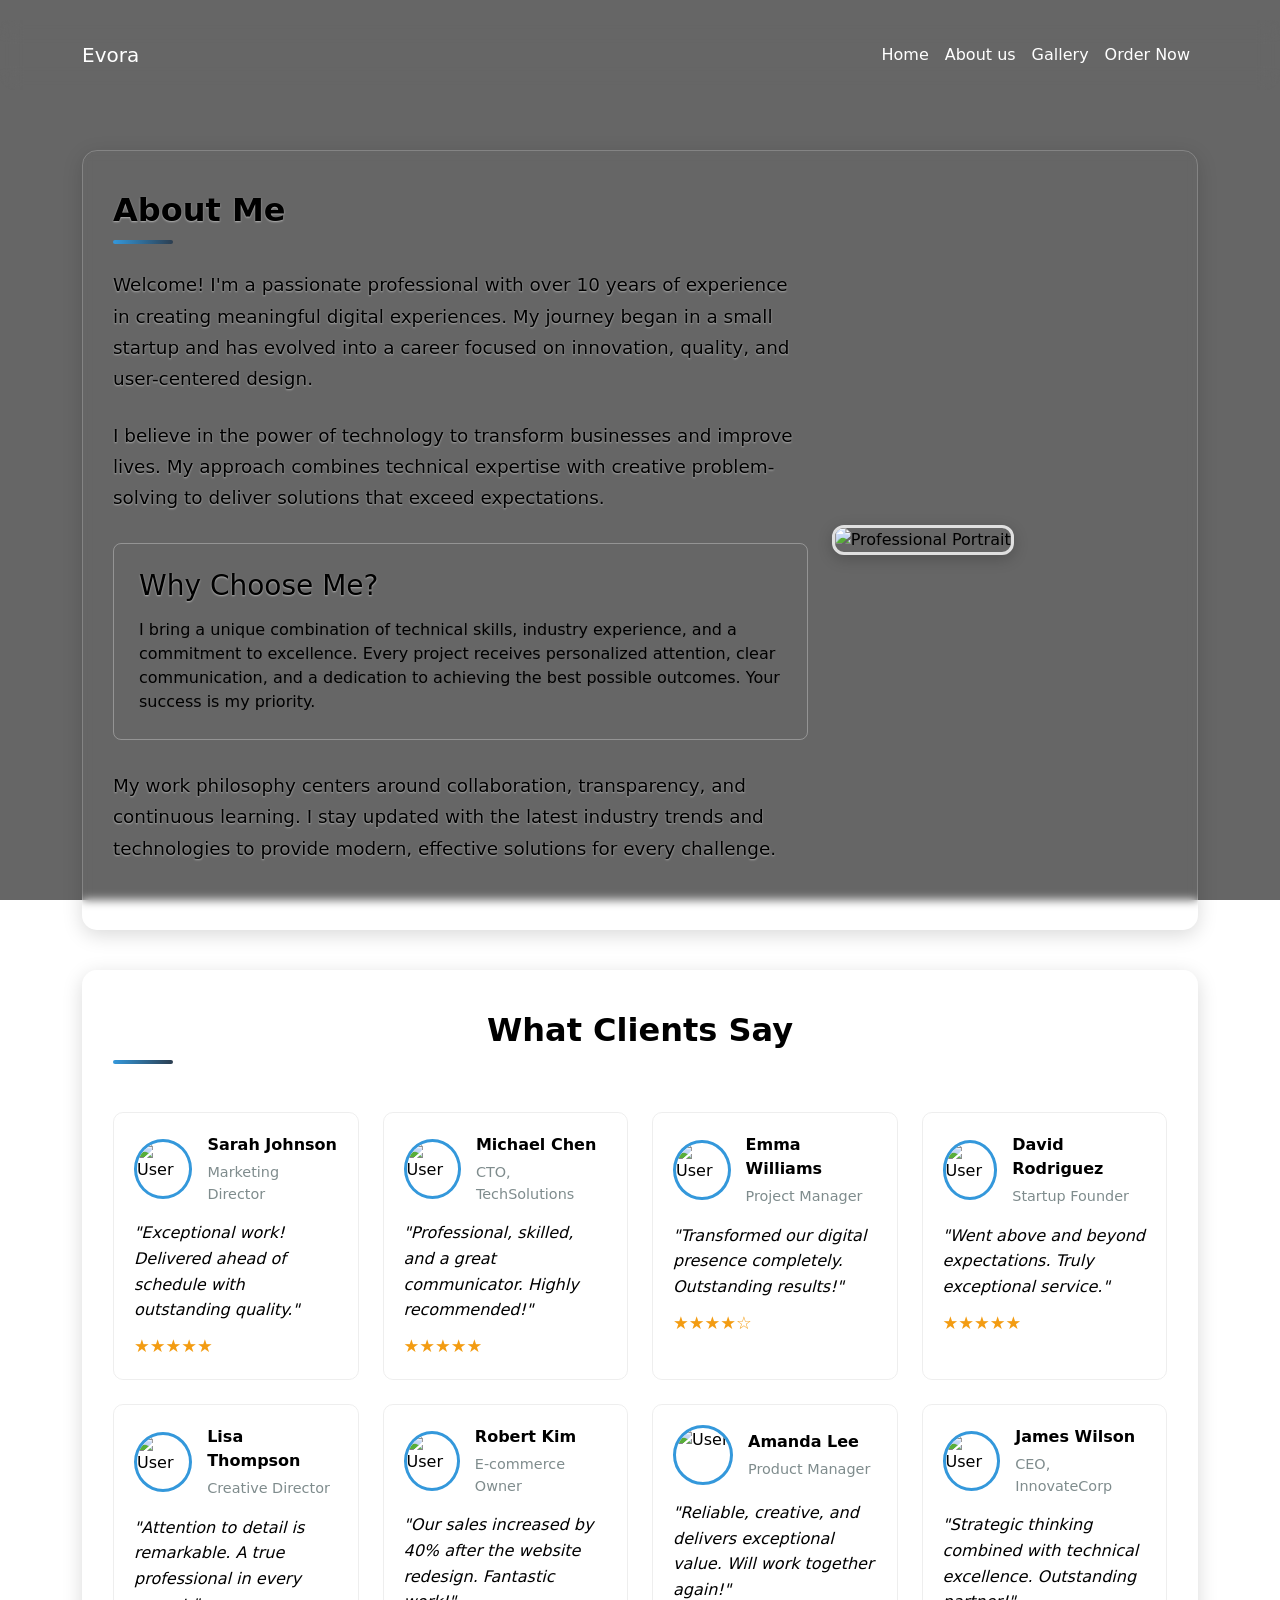
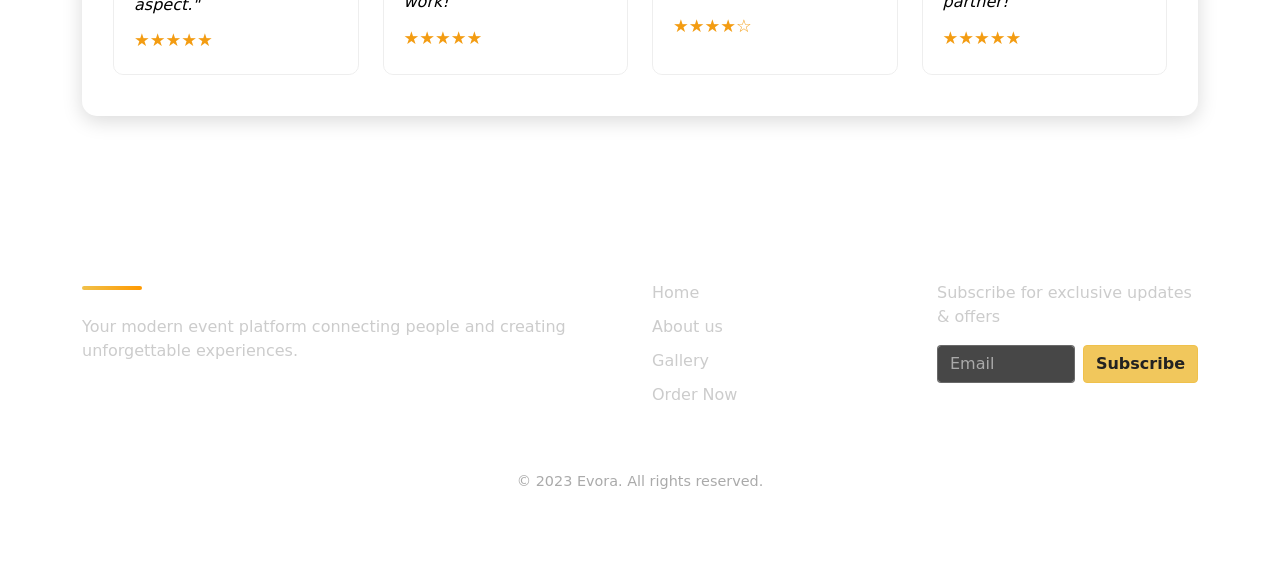
==== about.html @ 7f1d3972 "Create about.html" ====
<!DOCTYPE html>
<html lang="en">
<head>
    <meta charset="UTF-8">
    <meta name="viewport" content="width=device-width, initial-scale=1.0">
    <title>About Us</title>
    <!-- Bootstrap CSS -->
    <link href="https://cdn.jsdelivr.net/npm/bootstrap@5.3.0/dist/css/bootstrap.min.css" rel="stylesheet">
    <style>
        /* Internal CSS */
        body {
            font-family: 'Segoe UI', system-ui, sans-serif;
            color: #000;
            padding-top: 20px;
            padding-bottom: 40px;
            margin: 0;
            min-height: 100vh;
            position: relative;
        }
        
        /* Background for About page */
        body::before {
            content: '';
            position: fixed;
            top: 0;
            left: 0;
            width: 100%;
            height: 100%;
            background-image: url('https://media.istockphoto.com/id/2237324491/photo/happy-new-year-2026-concept-lettering-on-the-beach-written-text-on-the-sea-beach-at-sunrise.jpg?s=612x612&w=0&k=20&c=nYVfbKkBilDe_gH-JGtQt8rKmQ1qCMg0CsztpWmd93I=');
            background-size: cover;
            background-position: center;
            background-repeat: no-repeat;
            background-attachment: fixed;
            z-index: -2;
        }
        
        /* Dark overlay for better readability */
        body::after {
            content: '';
            position: fixed;
            top: 0;
            left: 0;
            width: 100%;
            height: 100%;
            background-color: rgba(0, 0, 0, 0.6);
            z-index: -1;
        }
        
        /* --- NAVBAR --- */
        #mainNav {
            position: relative;
            width: 100%;
            z-index: 10;
            background: transparent;
            backdrop-filter: blur(10px);
            margin-bottom: 40px;
            border-radius: 0 0 15px 15px;
        }
        
        .navbar {
            padding: 15px 0;
        }
        
        .navbar-toggler {
            border-color: rgba(255,255,255,0.5);
        }
        
        .navbar-toggler-icon {
            background-image: url("data:image/svg+xml,%3csvg xmlns='http://www.w3.org/2000/svg' viewBox='0 0 30 30'%3e%3cpath stroke='rgba%28255, 255, 255, 1%29' stroke-linecap='round' stroke-miterlimit='10' stroke-width='2' d='M4 7h22M4 15h22M4 23h22'/%3e%3c/svg%3e");
        }
        
        .navbar-brand,
        .nav-link {
            color: #fff !important;
        }
        
        .nav-link:hover {
            color: #f0c14b !important;
        }
        
        /* About Section - Transparent */
        .about-section {
            background: transparent;
            border-radius: 15px;
            padding: 40px 30px;
            box-shadow: 0 5px 20px rgba(0,0,0,0.15);
            margin-bottom: 40px;
            margin-top: 20px;
            backdrop-filter: blur(5px);
            border: 1px solid rgba(255, 255, 255, 0.2);
        }
        
        .about-img {
            border-radius: 12px;
            box-shadow: 0 4px 15px rgba(0,0,0,0.2);
            width: 100%;
            height: auto;
            object-fit: cover;
            max-height: 400px;
            border: 3px solid rgba(255, 255, 255, 0.8);
        }
        
        h2 {
            color: #000;
            font-weight: 700;
            margin-bottom: 25px;
            position: relative;
            padding-bottom: 15px;
        }
        
        h2:after {
            content: '';
            position: absolute;
            left: 0;
            bottom: 0;
            width: 60px;
            height: 4px;
            background: linear-gradient(to right, #3498db, #2c3e50);
            border-radius: 2px;
        }
        
        .lead {
            font-size: 1.15rem;
            line-height: 1.7;
            color: #000;
            margin-bottom: 25px;
        }
        
        .highlight {
            background: transparent;
            border-left: 4px solid #3498db;
            padding: 25px;
            border-radius: 8px;
            margin: 30px 0;
            backdrop-filter: blur(5px);
            border: 1px solid rgba(255, 255, 255, 0.3);
        }
        
        .highlight h3 {
            color: #000;
            margin-bottom: 15px;
        }
        
        /* User Comments Section - Transparent */
        .user-comments {
            background: transparent;
            border-radius: 15px;
            padding: 40px 30px;
            box-shadow: 0 5px 20px rgba(0,0,0,0.15);
            backdrop-filter: blur(5px);
            border: 1px solid rgba(255, 255, 255, 0.2);
        }
        
        .comment-card {
            background: transparent;
            border-radius: 10px;
            padding: 20px;
            height: 100%;
            border: 1px solid rgba(234, 234, 234, 0.8);
            transition: all 0.3s ease;
            backdrop-filter: blur(5px);
        }
        
        .comment-card:hover {
            transform: translateY(-5px);
            box-shadow: 0 8px 15px rgba(0,0,0,0.2);
            background-color: rgba(255, 255, 255, 0.95);
        }
        
        .user-avatar {
            width: 60px;
            height: 60px;
            border-radius: 50%;
            object-fit: cover;
            border: 3px solid #3498db;
            margin-right: 15px;
        }
        
        .user-name {
            font-weight: 600;
            color: #000;
            margin-bottom: 5px;
        }
        
        .user-role {
            color: #7f8c8d;
            font-size: 0.9rem;
        }
        
        .comment-text {
            color: #000;
            line-height: 1.6;
            margin-top: 15px;
            font-style: italic;
        }
        
        .rating {
            color: #f39c12;
            font-size: 1.1rem;
            margin-top: 10px;
        }
        
        /* --- FOOTER - Transparent --- */
        #foot {
            background: transparent;
            color: #fff;
            padding: 60px 0 30px;
            margin-top: 60px;
            backdrop-filter: blur(10px);
            border-top: 1px solid rgba(255, 255, 255, 0.1);
        }
        
        #foot h5 {
            margin-bottom: 20px;
            color: #fff;
        }
        
        #foot h2 {
            color: #fff;
        }
        
        #foot h2:after {
            background: linear-gradient(to right, #f0c14b, #ff9900);
        }
        
        #footer-link {
            list-style: none;
            padding: 0;
        }
        
        #footer-link li {
            margin-bottom: 10px;
        }
        
        #footer-link a {
            text-decoration: none;
            color: #ccc;
            transition: color 0.3s ease;
        }
        
        #footer-link a:hover {
            color: #f0c14b;
        }
        
        #foot input.form-control {
            border-radius: 4px;
            border: 1px solid rgba(68, 68, 68, 0.8);
            background-color: rgba(51, 51, 51, 0.9);
            color: #fff;
            backdrop-filter: blur(5px);
        }
        
        #foot input.form-control::placeholder {
            color: #aaa;
        }
        
        #foot button.btn {
            border-radius: 4px;
            border: 1px solid #f0c14b;
            background-color: rgba(240, 193, 75, 0.9);
            color: #222;
            font-weight: 600;
            backdrop-filter: blur(5px);
        }
        
        #foot button.btn:hover {
            background-color: rgba(255, 153, 0, 0.9);
            border-color: #ff9900;
        }
        
        #foot p {
            color: #ccc;
        }
        
        @media (max-width: 768px) {
            .about-section, .user-comments {
                padding: 25px 20px;
            }
            
            h2 {
                font-size: 1.8rem;
            }
            
            .navbar-collapse {
                background-color: rgba(44, 62, 80, 0.98);
                padding: 15px;
                border-radius: 8px;
                margin-top: 10px;
                backdrop-filter: blur(10px);
            }
            
            #foot .col-6 {
                margin-bottom: 30px;
            }
            
            body::before {
                background-attachment: scroll;
            }
        }
        
        /* Additional transparency for better background visibility */
        .container {
            position: relative;
            z-index: 1;
        }
        
        /* Make sure text is readable on background */
        .about-section h2,
        .user-comments h2,
        .comment-card,
        .lead,
        .highlight h3 {
            text-shadow: 0 1px 2px rgba(255, 255, 255, 0.5);
        }
    </style>
</head>
<body>
    <!-- NAVBAR -->
    <nav class="navbar navbar-expand-lg" id="mainNav">
        <div class="container">
            <a class="navbar-brand" href="index.html">Evora</a>
            <button class="navbar-toggler" type="button" data-bs-toggle="collapse" data-bs-target="#navbarNav" aria-controls="navbarNav" aria-expanded="false" aria-label="Toggle navigation">
                <span class="navbar-toggler-icon"></span>
            </button>
            <div class="collapse navbar-collapse" id="navbarNav">
                <ul class="navbar-nav ms-auto">
                    <li class="nav-item"><a class="nav-link" href="index.html">Home</a></li>
                    <li class="nav-item"><a class="nav-link" href="#">About us</a></li>
                    <li class="nav-item"><a class="nav-link" href="#">Gallery</a></li>
                    <li class="nav-item"><a class="nav-link" href="order.html">Order Now</a></li>
                </ul>
            </div>
        </div>
    </nav>

<!-- About Section -->
<section>
    <div class="container">
        <div class="row">
            <div class="col-12">
                <div class="about-section">
                    <div class="row align-items-center">
                        <div class="col-lg-8 col-md-7 mb-4 mb-md-0">
                            <h2>About Me</h2>
                            <p class="lead">
                                Welcome! I'm a passionate professional with over 10 years of experience in creating meaningful digital experiences. My journey began in a small startup and has evolved into a career focused on innovation, quality, and user-centered design.
                            </p>
                            <p class="lead">
                                I believe in the power of technology to transform businesses and improve lives. My approach combines technical expertise with creative problem-solving to deliver solutions that exceed expectations.
                            </p>
                            
                            <div class="highlight">
                                <h3>Why Choose Me?</h3>
                                <p class="mb-0">
                                    I bring a unique combination of technical skills, industry experience, and a commitment to excellence. Every project receives personalized attention, clear communication, and a dedication to achieving the best possible outcomes. Your success is my priority.
                                </p>
                            </div>
                            
                            <p class="lead">
                                My work philosophy centers around collaboration, transparency, and continuous learning. I stay updated with the latest industry trends and technologies to provide modern, effective solutions for every challenge.
                            </p>
                        </div>
                        <div class="col-lg-4 col-md-5">
                            <img src="https://images.unsplash.com/photo-1559494007-9f5847c49d94?w=600&auto=format&fit=crop&q=60&ixlib=rb-4.1.0&ixid=M3wxMjA3fDB8MHxzZWFyY2h8MTF8fEJlYWNofGVufDB8fDB8fHww" 
                                 alt="Professional Portrait" 
                                 class="about-img">
                        </div>
                    </div>
                </div>
            </div>
        </div>
    </div>
</section>

<!-- User Comments Section -->
<section>
    <div class="container">
        <div class="row">
            <div class="col-12">
                <div class="user-comments">
                    <h2 class="text-center mb-5">What Clients Say</h2>
                    
                    <div class="row g-4">
                        <!-- Comment 1 -->
                        <div class="col-lg-3 col-md-6">
                            <div class="comment-card">
                                <div class="d-flex align-items-center">
                                    <img src="https://randomuser.me/api/portraits/women/32.jpg" alt="User" class="user-avatar">
                                    <div>
                                        <div class="user-name">Sarah Johnson</div>
                                        <div class="user-role">Marketing Director</div>
                                    </div>
                                </div>
                                <div class="comment-text">
                                    "Exceptional work! Delivered ahead of schedule with outstanding quality."
                                </div>
                                <div class="rating">★★★★★</div>
                            </div>
                        </div>
                        
                        <!-- Comment 2 -->
                        <div class="col-lg-3 col-md-6">
                            <div class="comment-card">
                                <div class="d-flex align-items-center">
                                    <img src="https://randomuser.me/api/portraits/men/54.jpg" alt="User" class="user-avatar">
                                    <div>
                                        <div class="user-name">Michael Chen</div>
                                        <div class="user-role">CTO, TechSolutions</div>
                                    </div>
                                </div>
                                <div class="comment-text">
                                    "Professional, skilled, and a great communicator. Highly recommended!"
                                </div>
                                <div class="rating">★★★★★</div>
                            </div>
                        </div>
                        
                        <!-- Comment 3 -->
                        <div class="col-lg-3 col-md-6">
                            <div class="comment-card">
                                <div class="d-flex align-items-center">
                                    <img src="https://randomuser.me/api/portraits/women/65.jpg" alt="User" class="user-avatar">
                                    <div>
                                        <div class="user-name">Emma Williams</div>
                                        <div class="user-role">Project Manager</div>
                                    </div>
                                </div>
                                <div class="comment-text">
                                    "Transformed our digital presence completely. Outstanding results!"
                                </div>
                                <div class="rating">★★★★☆</div>
                            </div>
                        </div>
                        
                        <!-- Comment 4 -->
                        <div class="col-lg-3 col-md-6">
                            <div class="comment-card">
                                <div class="d-flex align-items-center">
                                    <img src="https://randomuser.me/api/portraits/men/32.jpg" alt="User" class="user-avatar">
                                    <div>
                                        <div class="user-name">David Rodriguez</div>
                                        <div class="user-role">Startup Founder</div>
                                    </div>
                                </div>
                                <div class="comment-text">
                                    "Went above and beyond expectations. Truly exceptional service."
                                </div>
                                <div class="rating">★★★★★</div>
                            </div>
                        </div>
                        
                        <!-- Comment 5 -->
                        <div class="col-lg-3 col-md-6">
                            <div class="comment-card">
                                <div class="d-flex align-items-center">
                                    <img src="https://randomuser.me/api/portraits/women/44.jpg" alt="User" class="user-avatar">
                                    <div>
                                        <div class="user-name">Lisa Thompson</div>
                                        <div class="user-role">Creative Director</div>
                                    </div>
                                </div>
                                <div class="comment-text">
                                    "Attention to detail is remarkable. A true professional in every aspect."
                                </div>
                                <div class="rating">★★★★★</div>
                            </div>
                        </div>
                        
                        <!-- Comment 6 -->
                        <div class="col-lg-3 col-md-6">
                            <div class="comment-card">
                                <div class="d-flex align-items-center">
                                    <img src="https://randomuser.me/api/portraits/men/76.jpg" alt="User" class="user-avatar">
                                    <div>
                                        <div class="user-name">Robert Kim</div>
                                        <div class="user-role">E-commerce Owner</div>
                                    </div>
                                </div>
                                <div class="comment-text">
                                    "Our sales increased by 40% after the website redesign. Fantastic work!"
                                </div>
                                <div class="rating">★★★★★</div>
                            </div>
                        </div>
                        
                        <!-- Comment 7 -->
                        <div class="col-lg-3 col-md-6">
                            <div class="comment-card">
                                <div class="d-flex align-items-center">
                                    <img src="https://randomuser.me/api/portraits/women/28.jpg" alt="User" class="user-avatar">
                                    <div>
                                        <div class="user-name">Amanda Lee</div>
                                        <div class="user-role">Product Manager</div>
                                    </div>
                                </div>
                                <div class="comment-text">
                                    "Reliable, creative, and delivers exceptional value. Will work together again!"
                                </div>
                                <div class="rating">★★★★☆</div>
                            </div>
                        </div>
                        
                        <!-- Comment 8 -->
                        <div class="col-lg-3 col-md-6">
                            <div class="comment-card">
                                <div class="d-flex align-items-center">
                                    <img src="https://randomuser.me/api/portraits/men/48.jpg" alt="User" class="user-avatar">
                                    <div>
                                        <div class="user-name">James Wilson</div>
                                        <div class="user-role">CEO, InnovateCorp</div>
                                    </div>
                                </div>
                                <div class="comment-text">
                                    "Strategic thinking combined with technical excellence. Outstanding partner!"
                                </div>
                                <div class="rating">★★★★★</div>
                            </div>
                        </div>
                    </div>
                </div>
            </div>
        </div>
    </div>
</section>
    <!-- FOOTER -->
    <footer id="foot">
        <div class="container">
            <div class="row">
                <div class="col-12 col-md-6 mb-4">
                    <h2>Evora</h2>
                    <p>Your modern event platform connecting people and creating unforgettable experiences.</p>
                </div>
                <div class="col-6 col-md-3 mb-4">
                    <h5>Quick Links</h5>
                    <ul id="footer-link">
                        <li><a href="index.html">Home</a></li>
                        <li><a href="#">About us</a></li>
                        <li><a href="#">Gallery</a></li>
                        <li><a href="order.html">Order Now</a></li>
                    </ul>
                </div>
                <div class="col-6 col-md-3 mb-4">
                    <h5>Stay Connected</h5>
                    <p>Subscribe for exclusive updates & offers</p>
                    <form class="d-flex" role="search">
                        <input class="form-control me-2" type="email" placeholder="Email" aria-label="email"/>
                        <button class="btn btn-outline-light" type="submit">Subscribe</button>
                    </form>
                </div>
            </div>
            <div class="row mt-4">
                <div class="col-12 text-center">
                    <p class="mb-0" style="color: #aaa; font-size: 0.9rem;">© 2023 Evora. All rights reserved.</p>
                </div>
            </div>
        </div>
    </footer>

<!-- Bootstrap JS -->
<script src="https://cdn.jsdelivr.net/npm/bootstrap@5.3.0/dist/js/bootstrap.bundle.min.js"></script>
</body>
</html>
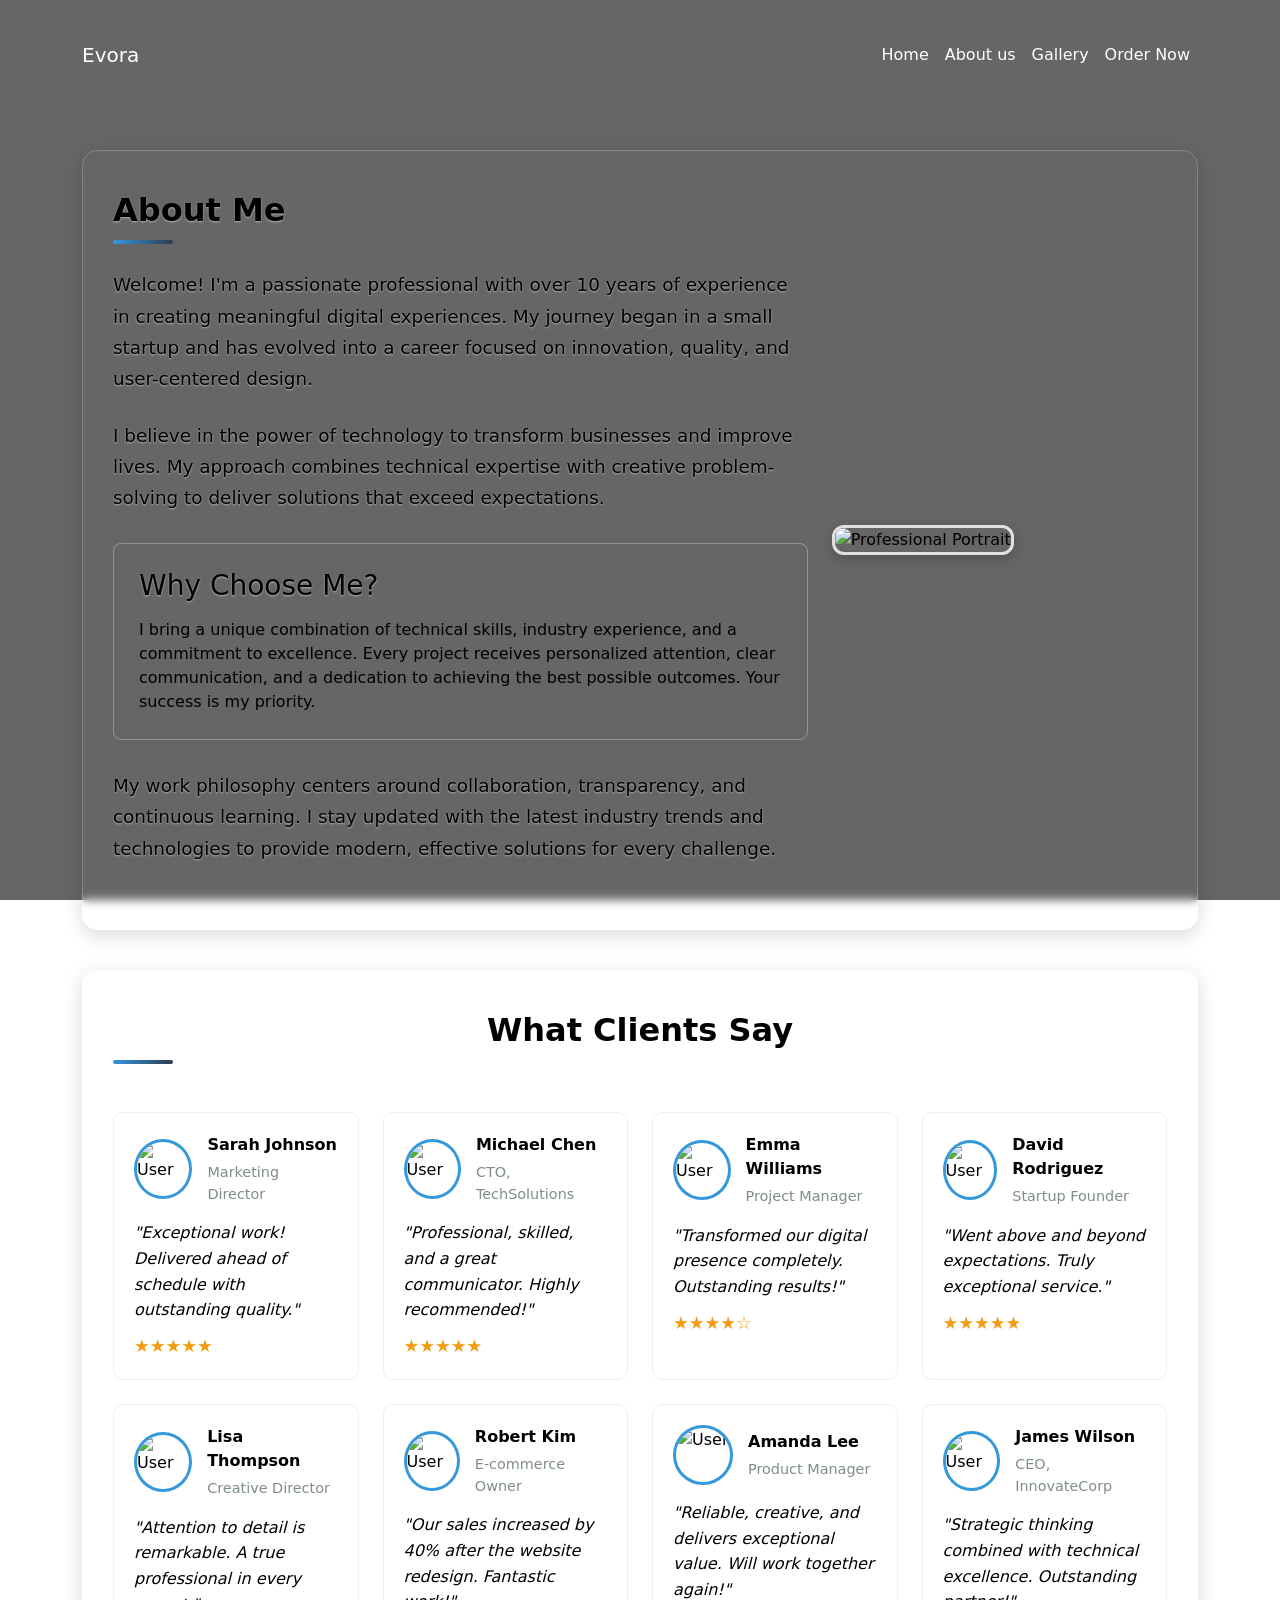
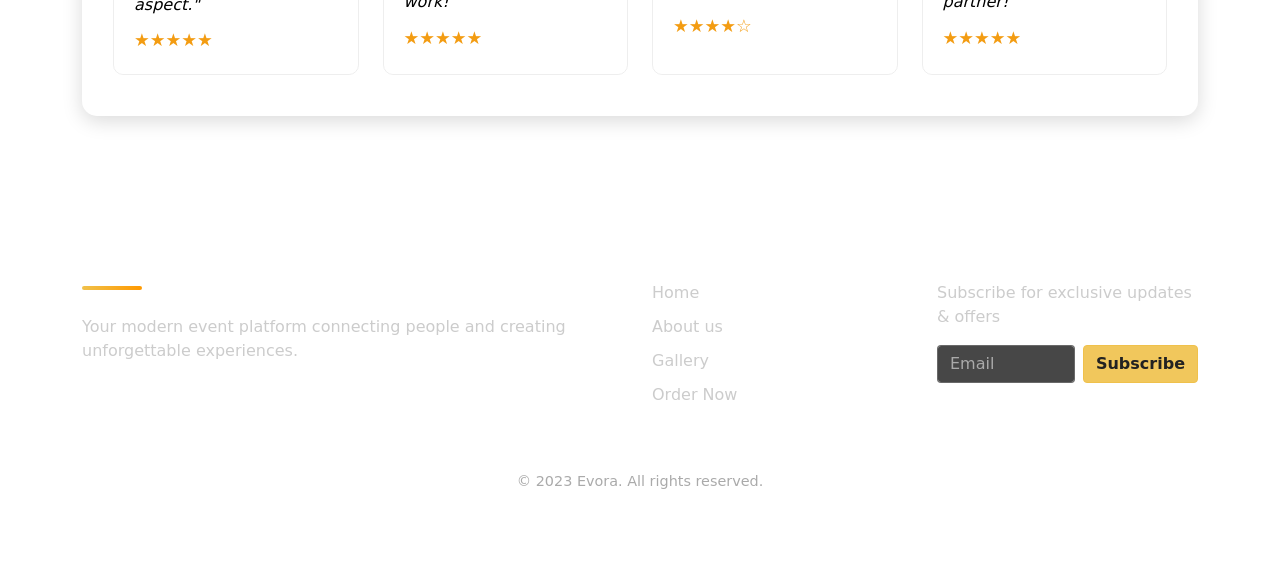
==== commit a18111eb: "Update About us links to point to about.html" ====
--- a/about.html
+++ b/about.html
@@ -325,7 +325,7 @@
             <div class="collapse navbar-collapse" id="navbarNav">
                 <ul class="navbar-nav ms-auto">
                     <li class="nav-item"><a class="nav-link" href="index.html">Home</a></li>
-                    <li class="nav-item"><a class="nav-link" href="#">About us</a></li>
+                    <li class="nav-item"><a class="nav-link" href="about.html">About us</a></li>
                     <li class="nav-item"><a class="nav-link" href="#">Gallery</a></li>
                     <li class="nav-item"><a class="nav-link" href="order.html">Order Now</a></li>
                 </ul>
@@ -534,7 +534,7 @@
                     <h5>Quick Links</h5>
                     <ul id="footer-link">
                         <li><a href="index.html">Home</a></li>
-                        <li><a href="#">About us</a></li>
+                        <li><a href="about.html">About us</a></li>
                         <li><a href="#">Gallery</a></li>
                         <li><a href="order.html">Order Now</a></li>
                     </ul>
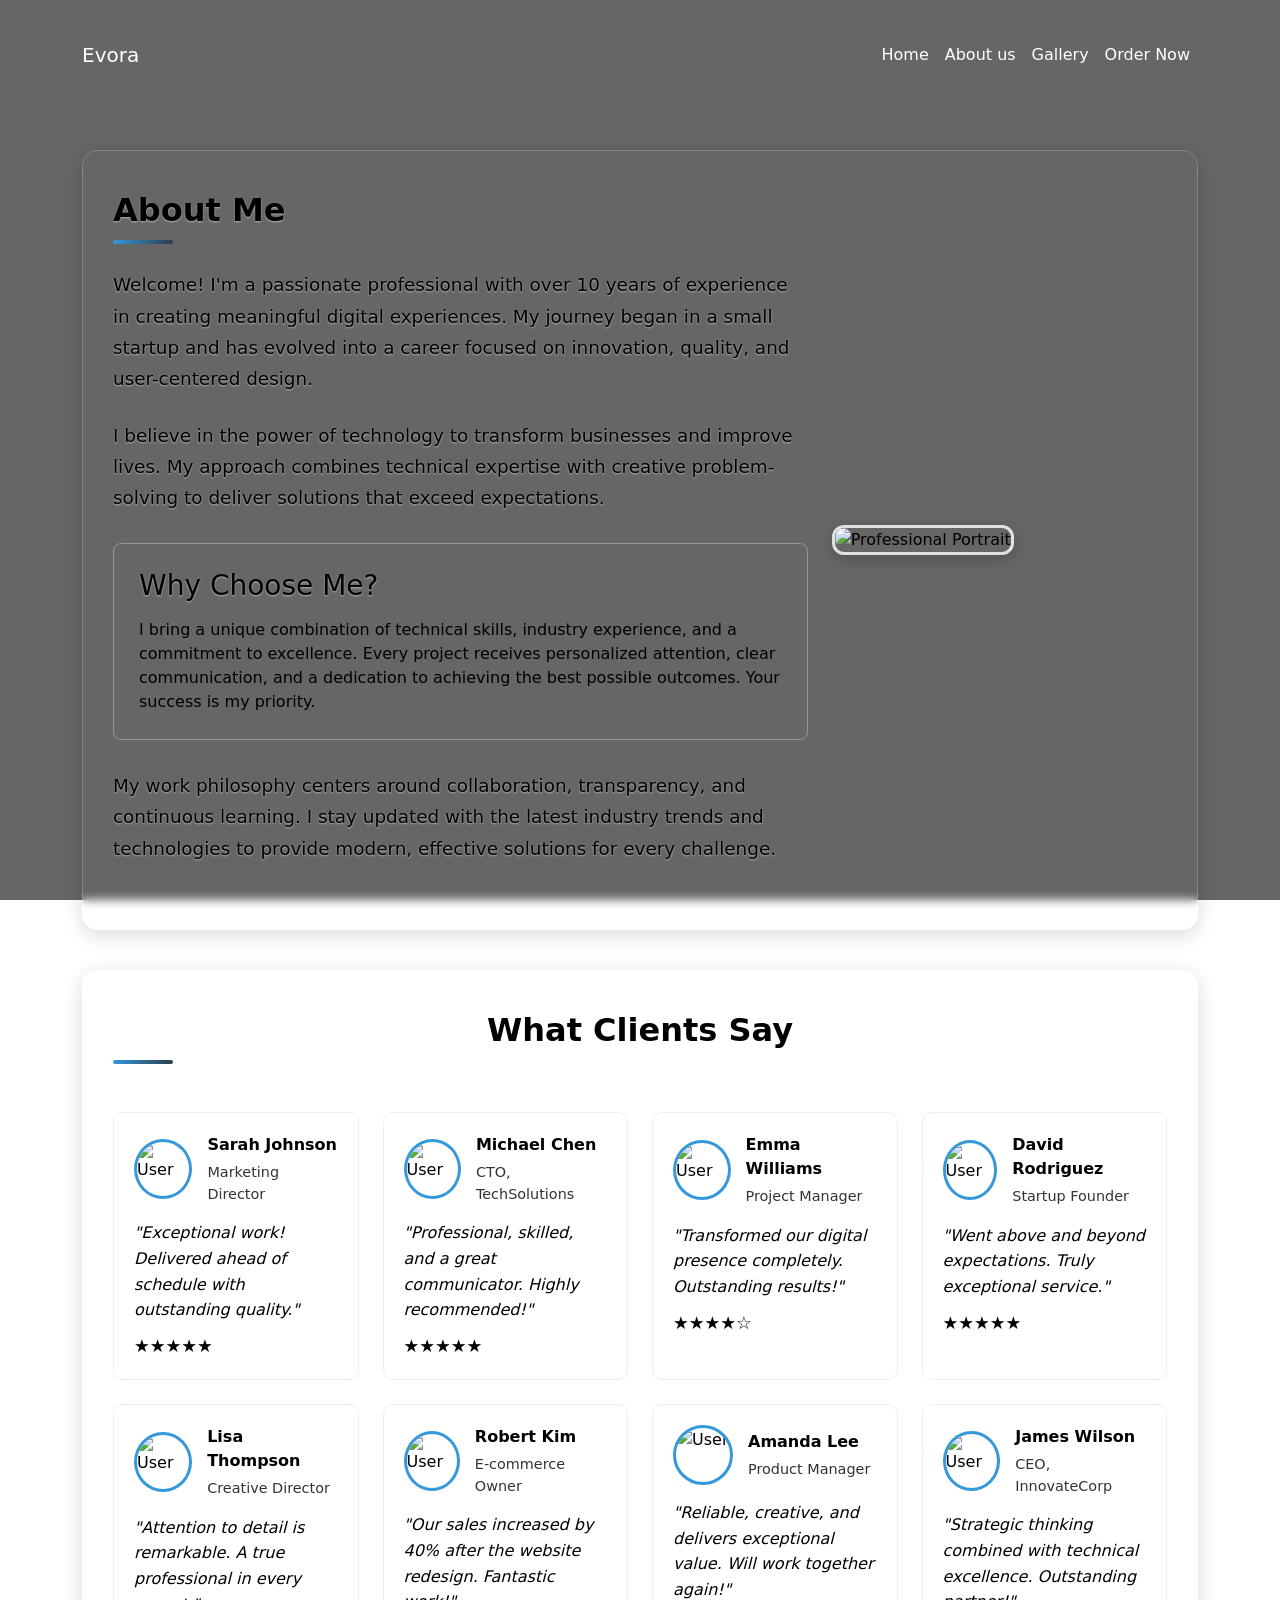
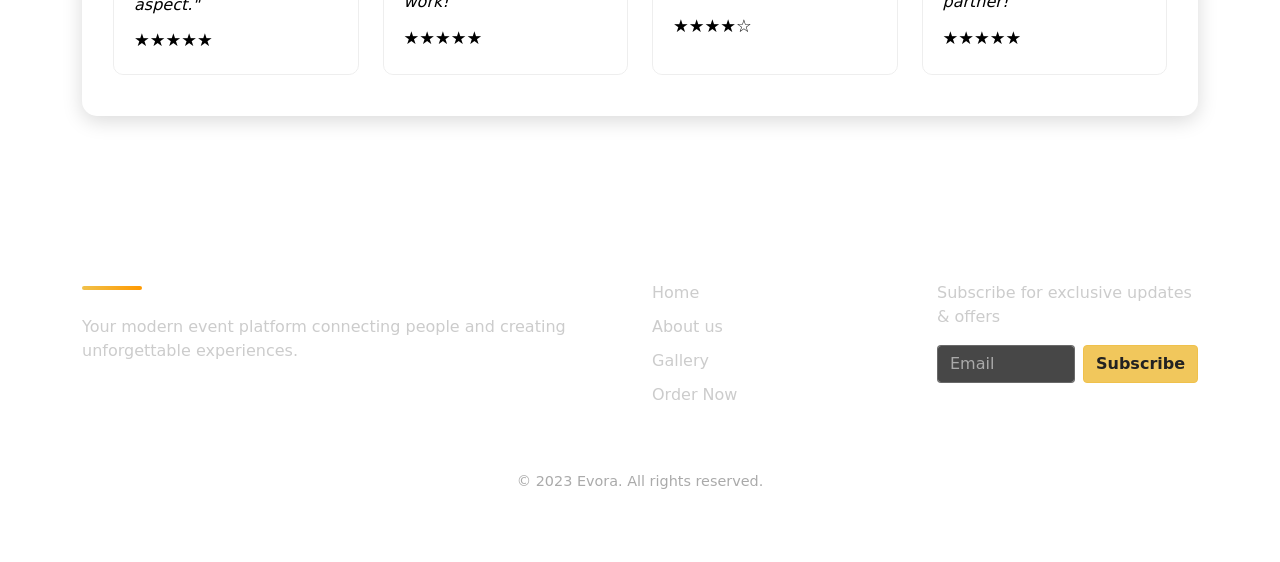
==== commit 1ac85106: "Update about.html" ====
--- a/about.html
+++ b/about.html
@@ -122,13 +122,13 @@
         .lead {
             font-size: 1.15rem;
             line-height: 1.7;
-            color: #000;
+            color: black;
             margin-bottom: 25px;
         }
         
         .highlight {
             background: transparent;
-            border-left: 4px solid #3498db;
+            border-left: 4px solid #000;
             padding: 25px;
             border-radius: 8px;
             margin: 30px 0;
@@ -183,7 +183,7 @@
         }
         
         .user-role {
-            color: #7f8c8d;
+            color: #333;
             font-size: 0.9rem;
         }
         
@@ -195,7 +195,7 @@
         }
         
         .rating {
-            color: #f39c12;
+            color: #000;
             font-size: 1.1rem;
             margin-top: 10px;
         }
@@ -325,8 +325,8 @@
             <div class="collapse navbar-collapse" id="navbarNav">
                 <ul class="navbar-nav ms-auto">
                     <li class="nav-item"><a class="nav-link" href="index.html">Home</a></li>
-                    <li class="nav-item"><a class="nav-link" href="about.html">About us</a></li>
-                    <li class="nav-item"><a class="nav-link" href="#">Gallery</a></li>
+                    <li class=A"nav-item"><a class="nav-link" href="about.html">About us</a></li>
+                    <li class="nav-item"><a class="nav-link" href="gallery.html">Gallery</a></li>
                     <li class="nav-item"><a class="nav-link" href="order.html">Order Now</a></li>
                 </ul>
             </div>
@@ -535,7 +535,7 @@
                     <ul id="footer-link">
                         <li><a href="index.html">Home</a></li>
                         <li><a href="about.html">About us</a></li>
-                        <li><a href="#">Gallery</a></li>
+                        <li><a href="gallery.html">Gallery</a></li>
                         <li><a href="order.html">Order Now</a></li>
                     </ul>
                 </div>
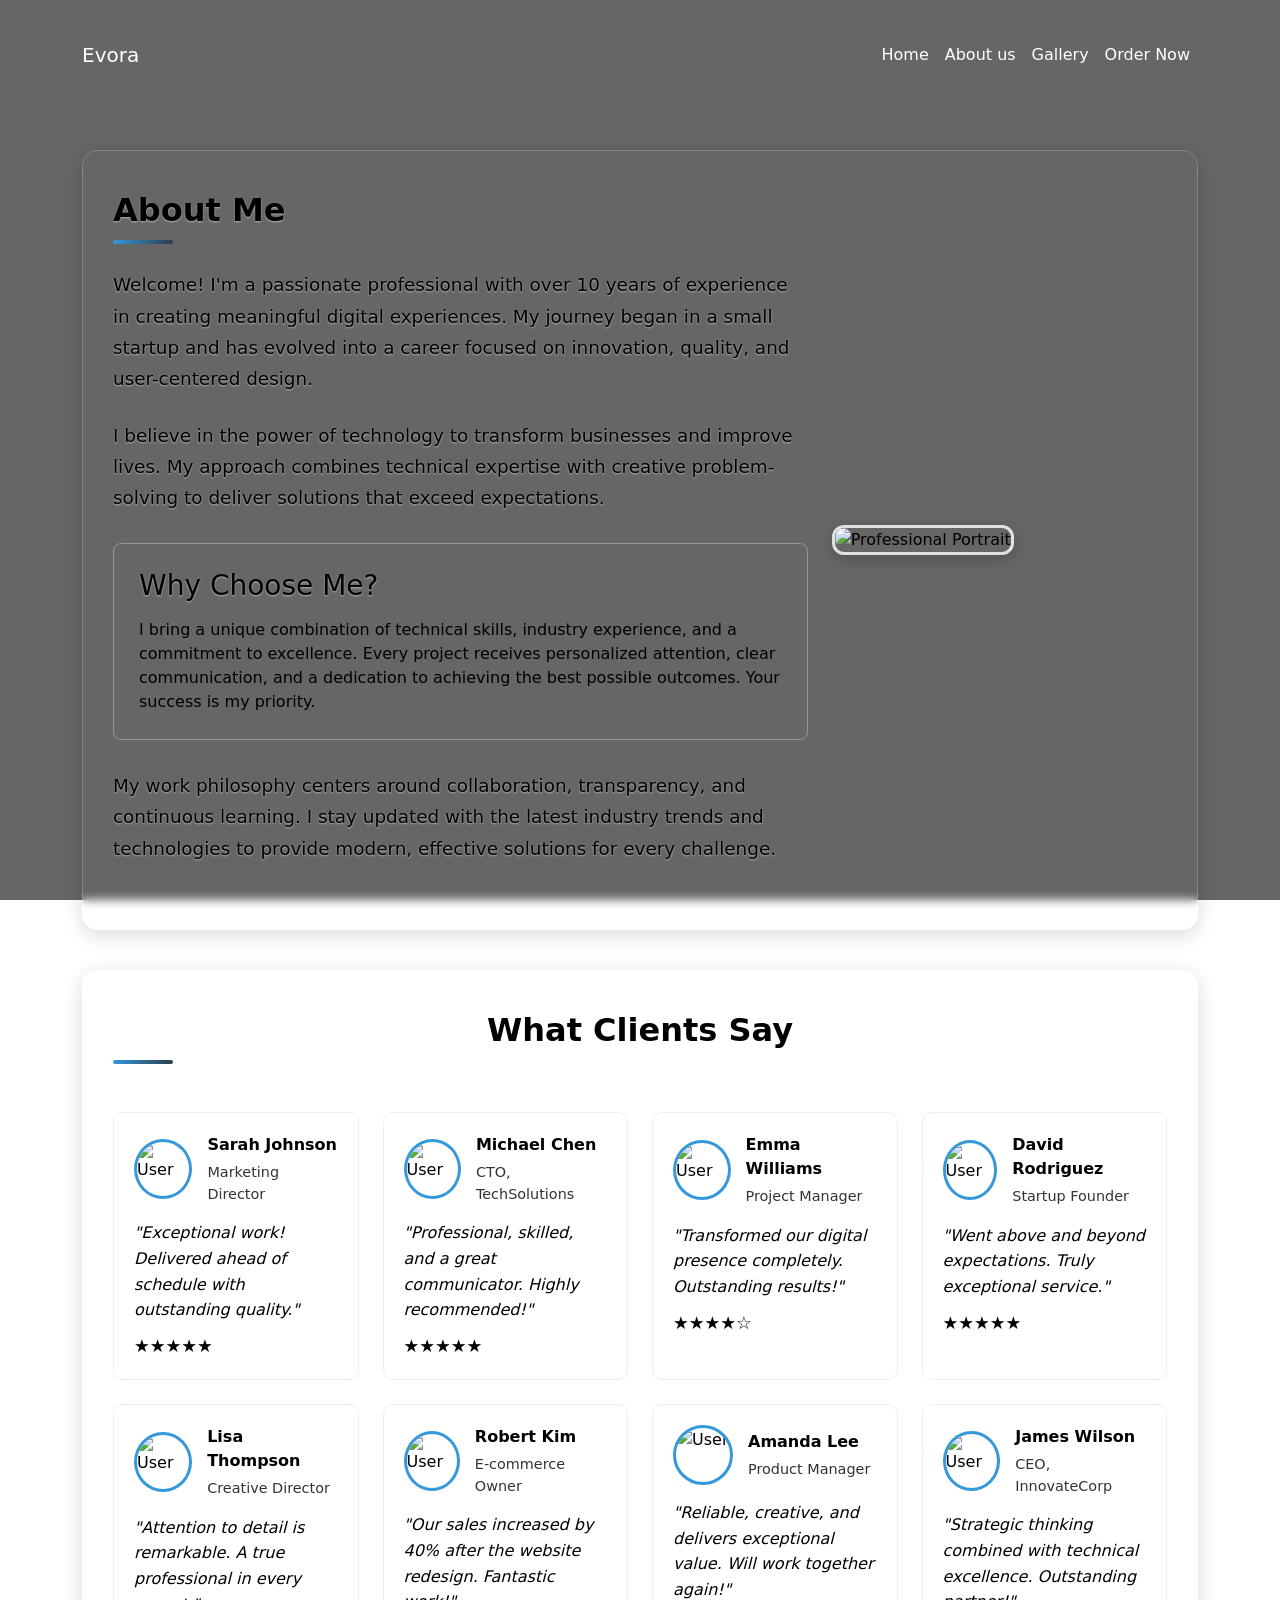
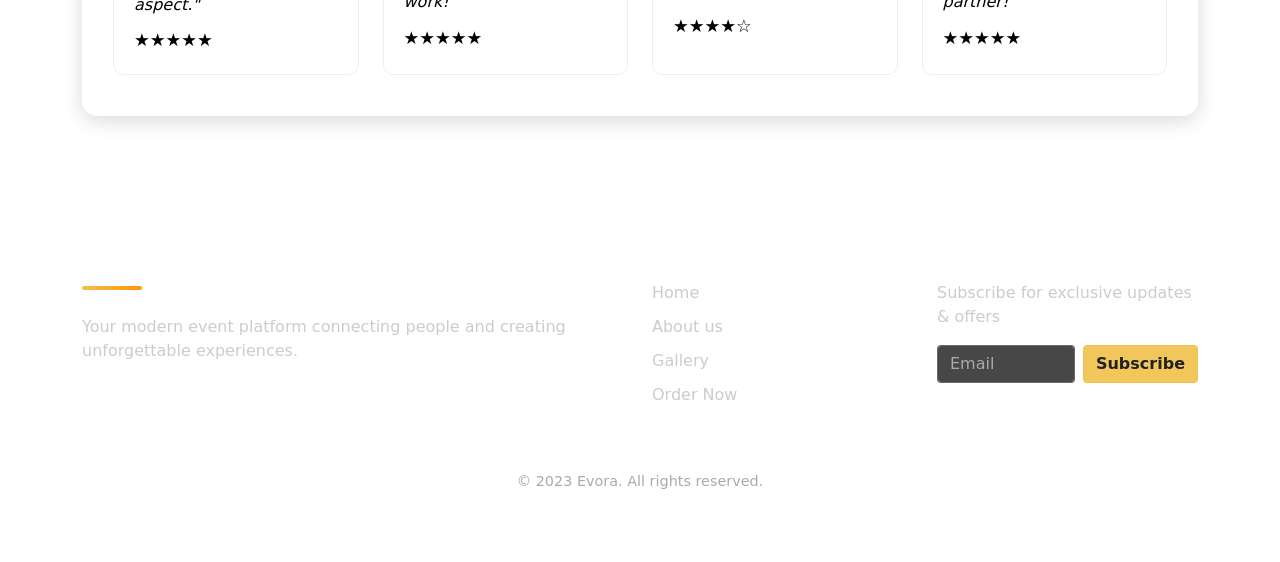
==== commit 086b4298: "Update about.html" ====
--- a/about.html
+++ b/about.html
@@ -555,6 +555,65 @@
             </div>
         </div>
     </footer>
+<script>
+  // Function to show custom styled alert
+  function showCustomAlert(message) {
+    const alertBox = document.createElement('div');
+    alertBox.textContent = message;
+
+    // Style alert box
+    alertBox.style.position = 'fixed';
+    alertBox.style.top = '20px';
+    alertBox.style.right = '20px';
+    alertBox.style.background = 'linear-gradient(135deg, #f6d365, #fda085)';
+    alertBox.style.color = '#fff';
+    alertBox.style.padding = '15px 25px';
+    alertBox.style.borderRadius = '10px';
+    alertBox.style.boxShadow = '0 4px 15px rgba(0,0,0,0.3)';
+    alertBox.style.fontWeight = '700';
+    alertBox.style.fontSize = '1rem';
+    alertBox.style.zIndex = '9999';
+    alertBox.style.opacity = '0';
+    alertBox.style.transition = 'opacity 0.5s, transform 0.5s';
+    alertBox.style.transform = 'translateY(-20px)';
+
+    document.body.appendChild(alertBox);
+
+    // Animate in
+    setTimeout(() => {
+      alertBox.style.opacity = '1';
+      alertBox.style.transform = 'translateY(0)';
+    }, 10);
+
+    // Remove after 3 seconds
+    setTimeout(() => {
+      alertBox.style.opacity = '0';
+      alertBox.style.transform = 'translateY(-20px)';
+      setTimeout(() => alertBox.remove(), 500);
+    }, 3000);
+  }
+
+  // Footer subscribe button only
+  const footerForm = document.querySelector('#foot form');
+  const footerSection = document.getElementById('foot');
+
+  footerForm.addEventListener('submit', function(e) {
+    e.preventDefault();
+    showCustomAlert("Thank you for subscribing! We received your email."); // custom alert
+
+    footerSection.style.backgroundColor = "rgba(0,128,0,0.8)";
+    footerSection.style.color = "#fff";
+
+    const thankMsgFooter = document.createElement('p');
+    thankMsgFooter.textContent = "Thank you so much!";
+    thankMsgFooter.style.fontSize = "1rem";
+    thankMsgFooter.style.fontWeight = "700";
+    thankMsgFooter.style.marginTop = "15px";
+
+    footerSection.querySelector('.container').appendChild(thankMsgFooter);
+    footerForm.reset();
+  });
+</script>
 
 <!-- Bootstrap JS -->
 <script src="https://cdn.jsdelivr.net/npm/bootstrap@5.3.0/dist/js/bootstrap.bundle.min.js"></script>
